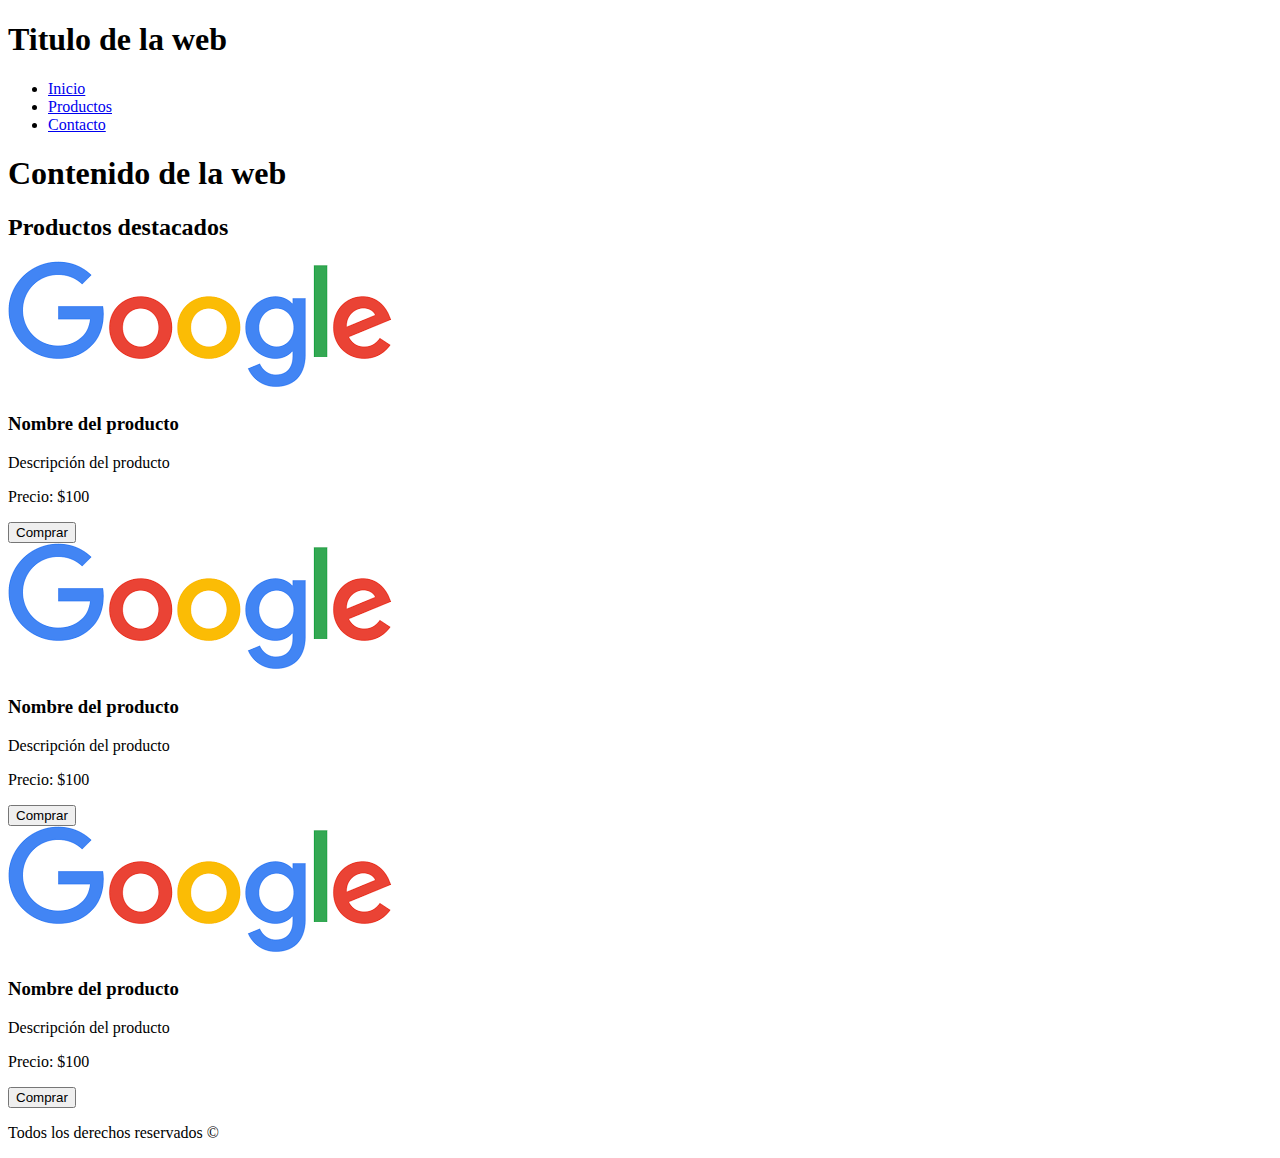
==== index.html @ ddb48188 "initial commit" ====
<!DOCTYPE html>
<html lang="es">
<head>
    <meta charset="UTF-8">
    <meta name="viewport" content="width=device-width, initial-scale=1.0">
    <title>Catalogo de Productos</title>
</head>
<body>
    <header>
        <h1>Titulo de la web</h1>
        <nav>
            <ul>
                <li><a href="#">Inicio</a></li>
                <li><a href="#">Productos</a></li>
                <li><a href="#">Contacto</a></li>
            </ul>
        </nav>
    </header>
    <h1>Contenido de la web</h1> 
    
    <main>
        <section>
            <h2>Productos destacados</h2>
            <article>
                <img src="./img/image-google.png" alt="Nombre del producto">
                <h3>Nombre del producto</h3>
                <p>Descripción del producto</p>
                <p>Precio: $100</p>
                <button>Comprar</button>
            </article>
            <article>
                <img src="./img/image-google.png" alt="Nombre del producto">
                <h3>Nombre del producto</h3>
                <p>Descripción del producto</p>
                <p>Precio: $100</p>
                <button>Comprar</button>
            </article>
            <article>
                <img src="./img/image-google.png" alt="Nombre del producto">
                <h3>Nombre del producto</h3>
                <p>Descripción del producto</p>
                <p>Precio: $100</p>
                <button>Comprar</button>
            </article>
        </section>
    </main>
    <footer>
        <p>Todos los derechos reservados &copy;</p>
    </footer>
</body>
</html>
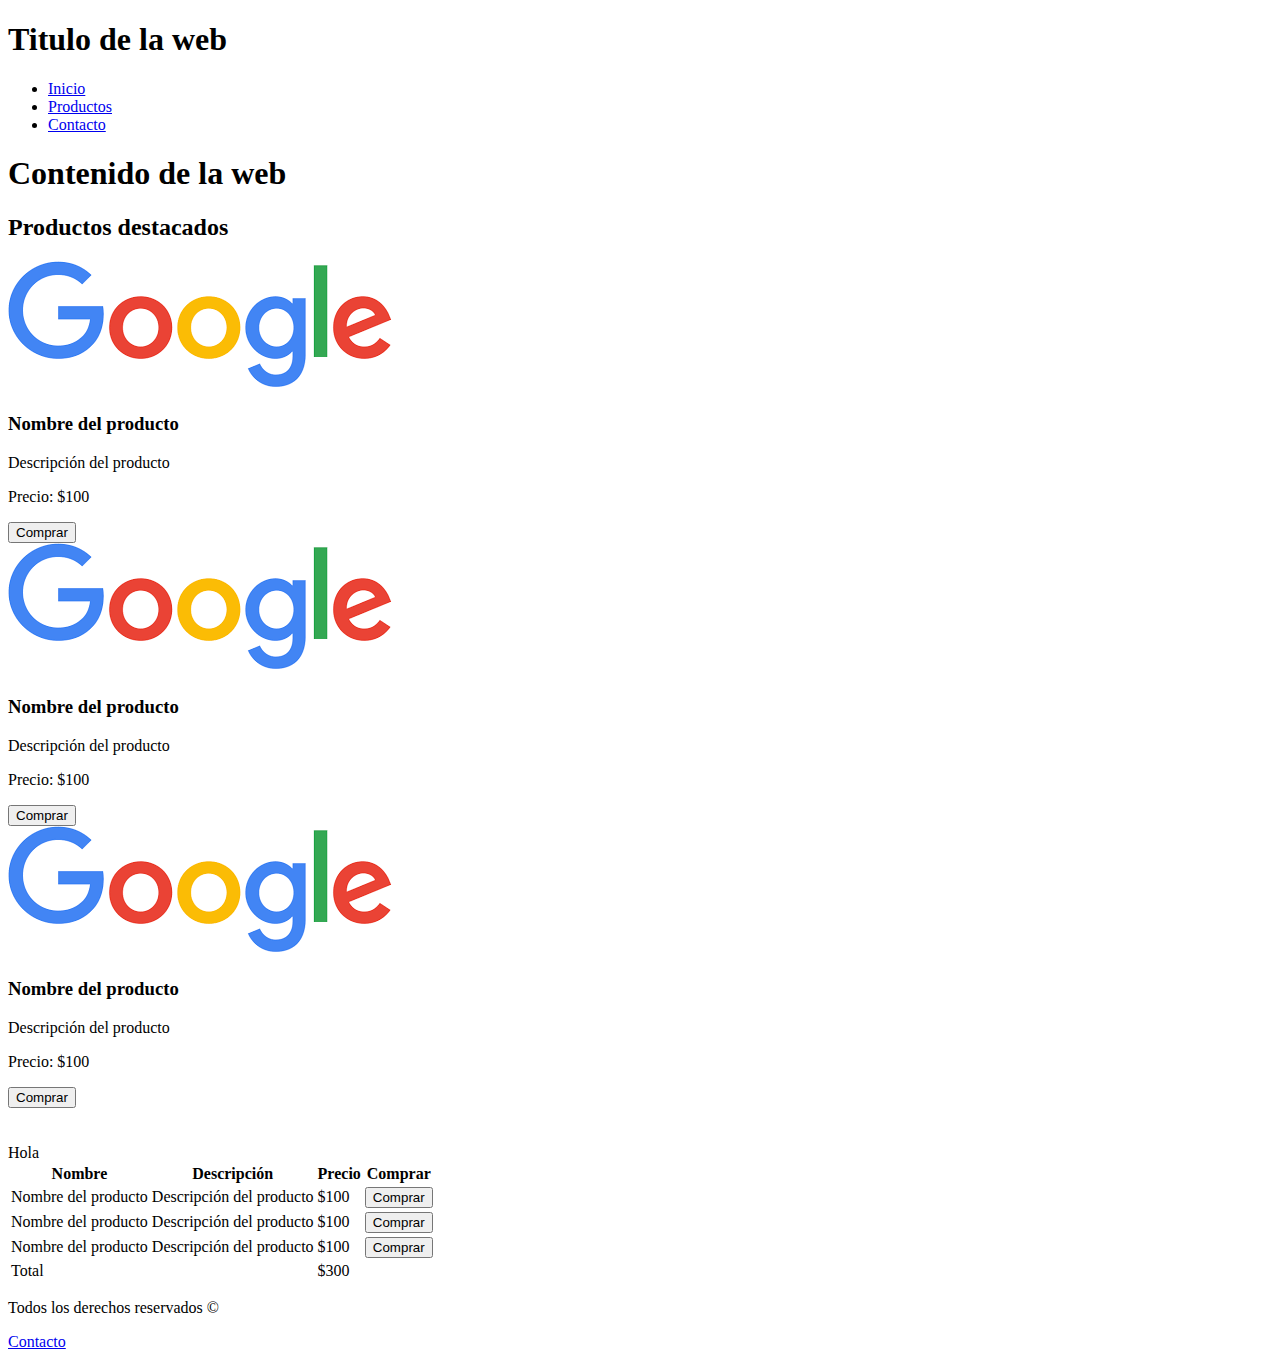
==== commit 802810d7: "Clase 2 - form & table" ====
--- a/index.html
+++ b/index.html
@@ -43,9 +43,46 @@
                 <button>Comprar</button>
             </article>
         </section>
+        <br>
+        <br>
+        <section>
+            <table>
+                    <tr>
+                        <th>Nombre</th>
+                        <th>Descripción</th>
+                        <th>Precio</th>
+                        <th>Comprar</th>
+                    </tr>
+                    <tr>
+                        <td>Nombre del producto</td>
+                        <td>Descripción del producto</td>
+                        <td>$100</td>
+                        <td><button>Comprar</button></td>
+                    </tr>
+                    <tr>
+                        <td>Nombre del producto</td>
+                        <td>Descripción del producto</td>
+                        <td>$100</td>
+                        <td><button>Comprar</button></td>
+                    </tr>
+                    <tr>
+                        <td>Nombre del producto</td>
+                        <td>Descripción del producto</td>
+                        <td>$100</td>
+                        <td><button>Comprar</button></td>
+                    </tr>
+                    <tr>
+                        <td colspan="2">Total</td>
+                        <td>$300</td>
+                        <td></td>
+                    </tr>
+                    <manuel>Hola</manuel>
+            </table>
+        </section>
     </main>
     <footer>
         <p>Todos los derechos reservados &copy;</p>
+        <a href="./contact.html">Contacto</a>
     </footer>
 </body>
 </html>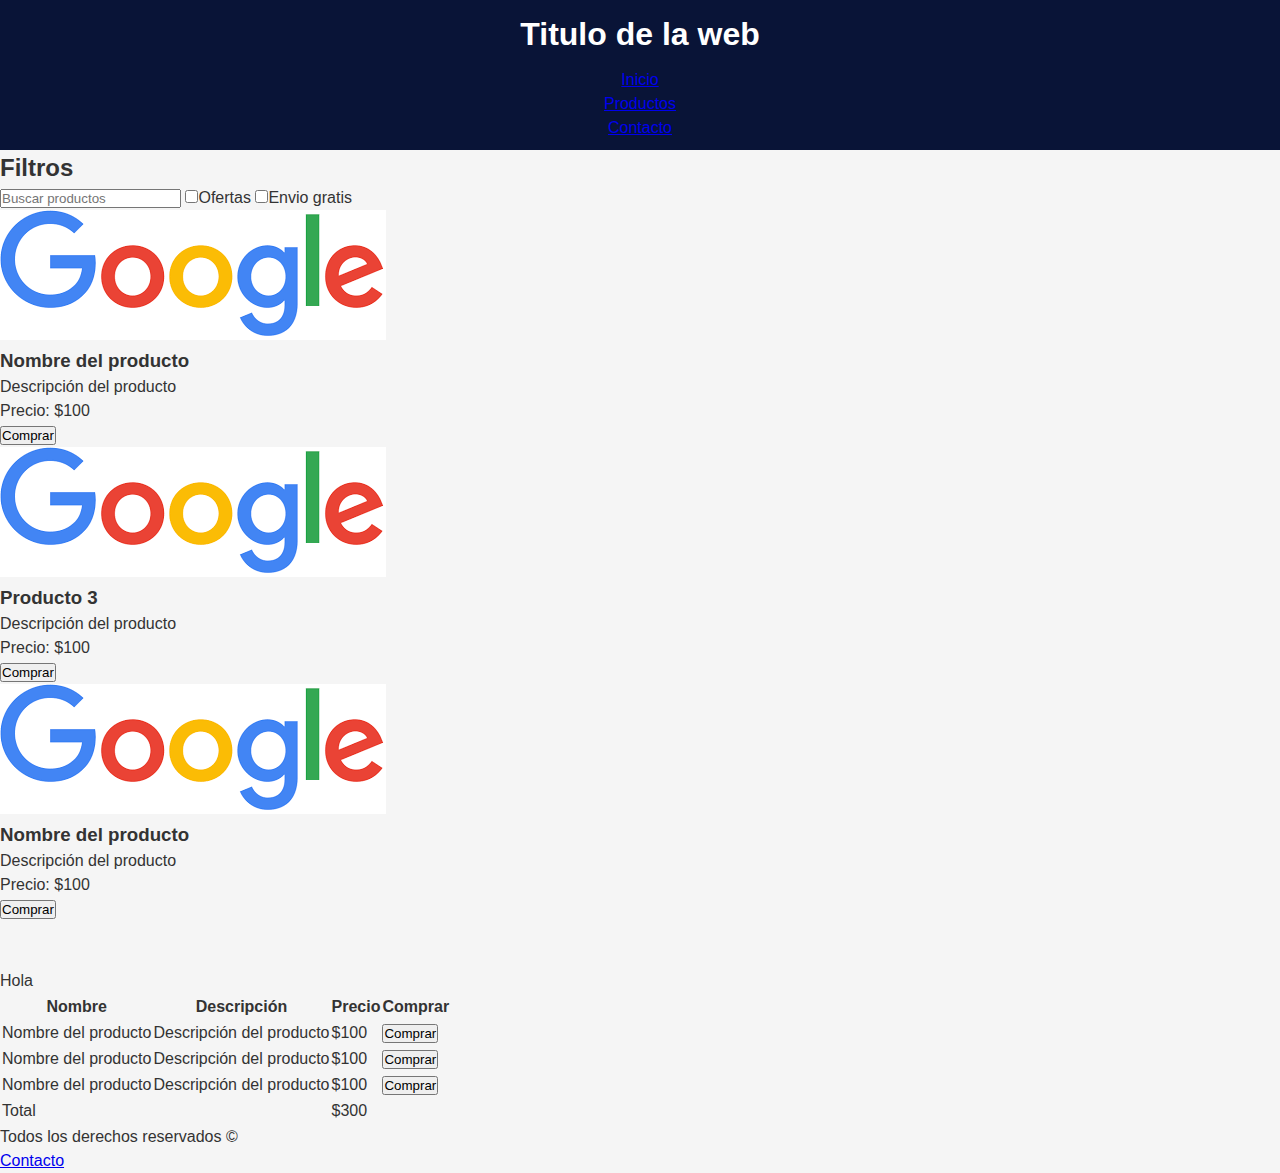
==== commit cc2868de: "Clase 3 - introduccion a CSS" ====
--- a/index.html
+++ b/index.html
@@ -4,6 +4,7 @@
     <meta charset="UTF-8">
     <meta name="viewport" content="width=device-width, initial-scale=1.0">
     <title>Catalogo de Productos</title>
+    <link rel="stylesheet" href="./styles/styles.css">
 </head>
 <body>
     <header>
@@ -16,70 +17,77 @@
             </ul>
         </nav>
     </header>
-    <h1>Contenido de la web</h1> 
+    <div class="container">
+        <aside>
+            <h2>Filtros</h2>
+            <input type="text" placeholder="Buscar productos">
+            <label><input type="checkbox">Ofertas</label>
+            <label><input type="checkbox">Envio gratis</label>
+        </aside>
+        
+        <main>
+            <section class="product-grid">
+                <article class="product-card">
+                    <img src="./img/image-google.png" alt="Nombre del producto">
+                    <h3>Nombre del producto</h3>
+                    <p>Descripción del producto</p>
+                    <p>Precio: $100</p>
+                    <button>Comprar</button>
+                </article>
+                <article class="product-card">
+                    <img src="./img/image-google.png" alt="Nombre del producto">
+                    <h3>Producto 3</h3>
+                    <p>Descripción del producto</p>
+                    <p>Precio: $100</p>
+                    <button>Comprar</button>
+                </article>
+                <article class="product-card">
+                    <img src="./img/image-google.png" alt="Nombre del producto">
+                    <h3>Nombre del producto</h3>
+                    <p>Descripción del producto</p>
+                    <p>Precio: $100</p>
+                    <button>Comprar</button>
+                </article>
+            </section>
+            <br>
+            <br>
+            <section>
+                <table>
+                        <tr>
+                            <th>Nombre</th>
+                            <th>Descripción</th>
+                            <th>Precio</th>
+                            <th>Comprar</th>
+                        </tr>
+                        <tr>
+                            <td>Nombre del producto</td>
+                            <td>Descripción del producto</td>
+                            <td>$100</td>
+                            <td><button>Comprar</button></td>
+                        </tr>
+                        <tr>
+                            <td>Nombre del producto</td>
+                            <td>Descripción del producto</td>
+                            <td>$100</td>
+                            <td><button>Comprar</button></td>
+                        </tr>
+                        <tr>
+                            <td>Nombre del producto</td>
+                            <td>Descripción del producto</td>
+                            <td>$100</td>
+                            <td><button>Comprar</button></td>
+                        </tr>
+                        <tr>
+                            <td colspan="2">Total</td>
+                            <td>$300</td>
+                            <td></td>
+                        </tr>
+                        <manuel>Hola</manuel>
+                </table>
+            </section>
+        </main>
+    </div>
     
-    <main>
-        <section>
-            <h2>Productos destacados</h2>
-            <article>
-                <img src="./img/image-google.png" alt="Nombre del producto">
-                <h3>Nombre del producto</h3>
-                <p>Descripción del producto</p>
-                <p>Precio: $100</p>
-                <button>Comprar</button>
-            </article>
-            <article>
-                <img src="./img/image-google.png" alt="Nombre del producto">
-                <h3>Nombre del producto</h3>
-                <p>Descripción del producto</p>
-                <p>Precio: $100</p>
-                <button>Comprar</button>
-            </article>
-            <article>
-                <img src="./img/image-google.png" alt="Nombre del producto">
-                <h3>Nombre del producto</h3>
-                <p>Descripción del producto</p>
-                <p>Precio: $100</p>
-                <button>Comprar</button>
-            </article>
-        </section>
-        <br>
-        <br>
-        <section>
-            <table>
-                    <tr>
-                        <th>Nombre</th>
-                        <th>Descripción</th>
-                        <th>Precio</th>
-                        <th>Comprar</th>
-                    </tr>
-                    <tr>
-                        <td>Nombre del producto</td>
-                        <td>Descripción del producto</td>
-                        <td>$100</td>
-                        <td><button>Comprar</button></td>
-                    </tr>
-                    <tr>
-                        <td>Nombre del producto</td>
-                        <td>Descripción del producto</td>
-                        <td>$100</td>
-                        <td><button>Comprar</button></td>
-                    </tr>
-                    <tr>
-                        <td>Nombre del producto</td>
-                        <td>Descripción del producto</td>
-                        <td>$100</td>
-                        <td><button>Comprar</button></td>
-                    </tr>
-                    <tr>
-                        <td colspan="2">Total</td>
-                        <td>$300</td>
-                        <td></td>
-                    </tr>
-                    <manuel>Hola</manuel>
-            </table>
-        </section>
-    </main>
     <footer>
         <p>Todos los derechos reservados &copy;</p>
         <a href="./contact.html">Contacto</a>
--- a/styles/styles.css
+++ b/styles/styles.css
@@ -0,0 +1,29 @@
+@import url(https://fonts.googleapis.com/css2?family=Roboto:wght@400;700&display=swap);
+
+* {
+    box-sizing: border-box;
+    margin: 0;
+    padding: 0;
+    font-family: 'Segoe UI', Tahoma, Geneva, Verdana, sans-serif;
+}
+
+body {
+    background-color: #f5f5f5;
+    color: #333;
+    font-size: 16px;
+    line-height: 1.5;
+}
+
+header {
+    background-color: #091437;
+    color: white;
+    padding: 10px 0;
+    text-align: center;
+}
+
+header h1 {
+    font-size: 2em;
+    margin-bottom: 10px;
+}
+
+
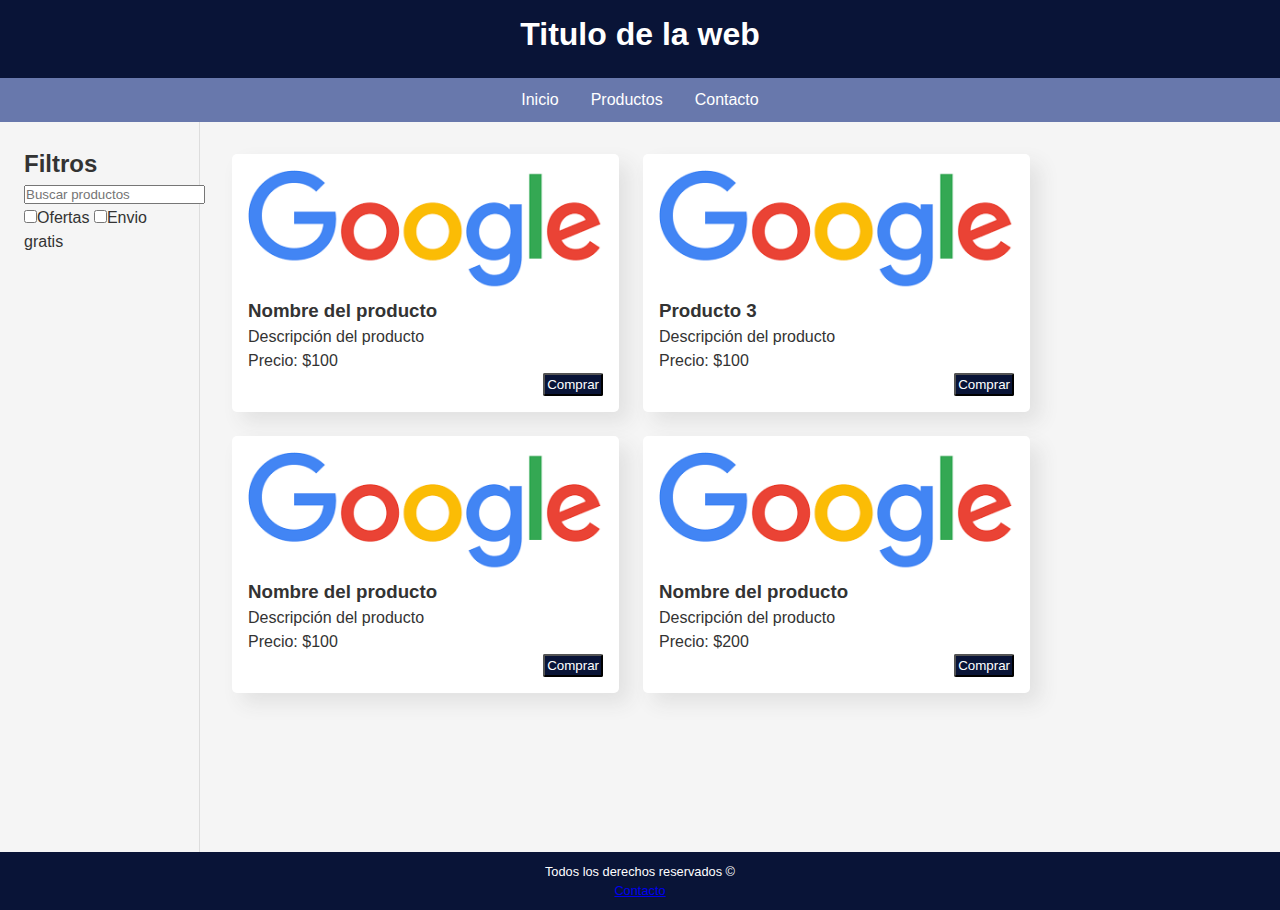
==== commit 533084ce: "Clase 4 - flex & grid" ====
--- a/index.html
+++ b/index.html
@@ -9,25 +9,30 @@
 <body>
     <header>
         <h1>Titulo de la web</h1>
-        <nav>
-            <ul>
-                <li><a href="#">Inicio</a></li>
-                <li><a href="#">Productos</a></li>
-                <li><a href="#">Contacto</a></li>
-            </ul>
-        </nav>
+        
     </header>
+    <nav>
+        <ul>
+            <li><a href="#">Inicio</a></li>
+            <li><a href="#">Productos</a></li>
+            <li><a href="#">Contacto</a></li>
+        </ul>
+    </nav>
     <div class="container">
         <aside>
             <h2>Filtros</h2>
-            <input type="text" placeholder="Buscar productos">
-            <label><input type="checkbox">Ofertas</label>
-            <label><input type="checkbox">Envio gratis</label>
+            <div class="search-filter">
+                <input type="text" placeholder="Buscar productos">
+            </div>
+            <div>
+                <label><input type="checkbox">Ofertas</label>
+                <label><input type="checkbox">Envio gratis</label>
+            </div>
         </aside>
         
         <main>
             <section class="product-grid">
-                <article class="product-card">
+                <article id="card-1" class="product-card">
                     <img src="./img/image-google.png" alt="Nombre del producto">
                     <h3>Nombre del producto</h3>
                     <p>Descripción del producto</p>
@@ -48,42 +53,13 @@
                     <p>Precio: $100</p>
                     <button>Comprar</button>
                 </article>
-            </section>
-            <br>
-            <br>
-            <section>
-                <table>
-                        <tr>
-                            <th>Nombre</th>
-                            <th>Descripción</th>
-                            <th>Precio</th>
-                            <th>Comprar</th>
-                        </tr>
-                        <tr>
-                            <td>Nombre del producto</td>
-                            <td>Descripción del producto</td>
-                            <td>$100</td>
-                            <td><button>Comprar</button></td>
-                        </tr>
-                        <tr>
-                            <td>Nombre del producto</td>
-                            <td>Descripción del producto</td>
-                            <td>$100</td>
-                            <td><button>Comprar</button></td>
-                        </tr>
-                        <tr>
-                            <td>Nombre del producto</td>
-                            <td>Descripción del producto</td>
-                            <td>$100</td>
-                            <td><button>Comprar</button></td>
-                        </tr>
-                        <tr>
-                            <td colspan="2">Total</td>
-                            <td>$300</td>
-                            <td></td>
-                        </tr>
-                        <manuel>Hola</manuel>
-                </table>
+                <article class="product-card">
+                    <img src="./img/image-google.png" alt="Nombre del producto">
+                    <h3>Nombre del producto</h3>
+                    <p>Descripción del producto</p>
+                    <p>Precio: $200</p>
+                    <button>Comprar</button>
+                </article>
             </section>
         </main>
     </div>
--- a/styles/styles.css
+++ b/styles/styles.css
@@ -27,3 +27,67 @@
 }
 
 
+nav{
+    background-color: #6878ac;
+    padding: 10px;
+    ul{
+        display: flex;
+        flex-direction: row;
+        gap: 2rem;
+        justify-content: center;
+        list-style: none;
+        a{
+            color: white;
+            text-decoration: none;
+        }
+    }
+}
+
+.container {
+    display: flex;
+    min-height: calc(100vh - 170px);
+}
+
+aside {
+    width: 200px;
+    padding: 1.5rem;
+    border-right: 1px solid #ddd;
+}
+
+main {
+    padding: 2rem;
+}
+
+.product-grid {
+    display:grid;
+    grid-template-columns: repeat(2,45%);
+    gap: 1.5rem;
+}
+
+.product-card {
+    background-color: #fff;
+    padding: 1rem;
+    border-radius: 5px;
+    box-shadow: 10px 10px 20px rgba(62, 62, 62, 0.1);
+    img {
+        width: 100%;
+    }
+    button{
+        float:right;
+        background-color: #091437;
+        color: white;
+        padding: 2px;
+        border-radius: 2px;
+    }
+    button:hover{
+        background-color: #6878ac;
+    }
+}
+
+footer {
+    background-color: #091437;
+    color: #fff;
+    text-align: center;
+    font-size: 0.8rem;
+    padding:10px;
+}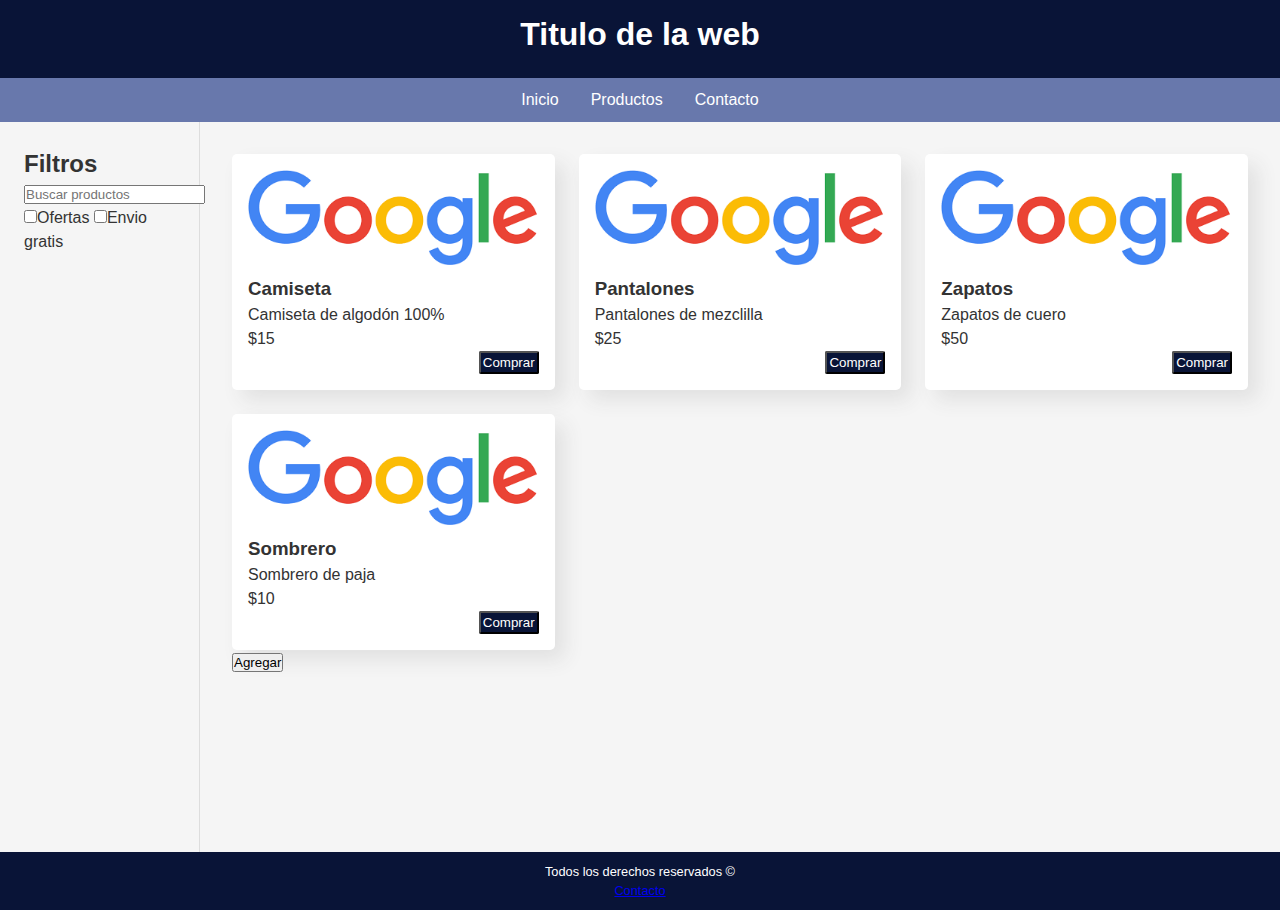
==== commit 6cd420e0: "Clase 5 - javascript & DOM" ====
--- a/index.html
+++ b/index.html
@@ -32,35 +32,9 @@
         
         <main>
             <section class="product-grid">
-                <article id="card-1" class="product-card">
-                    <img src="./img/image-google.png" alt="Nombre del producto">
-                    <h3>Nombre del producto</h3>
-                    <p>Descripción del producto</p>
-                    <p>Precio: $100</p>
-                    <button>Comprar</button>
-                </article>
-                <article class="product-card">
-                    <img src="./img/image-google.png" alt="Nombre del producto">
-                    <h3>Producto 3</h3>
-                    <p>Descripción del producto</p>
-                    <p>Precio: $100</p>
-                    <button>Comprar</button>
-                </article>
-                <article class="product-card">
-                    <img src="./img/image-google.png" alt="Nombre del producto">
-                    <h3>Nombre del producto</h3>
-                    <p>Descripción del producto</p>
-                    <p>Precio: $100</p>
-                    <button>Comprar</button>
-                </article>
-                <article class="product-card">
-                    <img src="./img/image-google.png" alt="Nombre del producto">
-                    <h3>Nombre del producto</h3>
-                    <p>Descripción del producto</p>
-                    <p>Precio: $200</p>
-                    <button>Comprar</button>
-                </article>
+                <!-- aqui se cargan dinamicamente los productos -->
             </section>
+            <button id="btn-add-products">Agregar</button>
         </main>
     </div>
     
@@ -69,4 +43,5 @@
         <a href="./contact.html">Contacto</a>
     </footer>
 </body>
+<script src="./scripts/app.js"></script>
 </html>--- a/styles/styles.css
+++ b/styles/styles.css
@@ -56,11 +56,12 @@
 
 main {
     padding: 2rem;
+    flex-grow: 1;
 }
 
 .product-grid {
     display:grid;
-    grid-template-columns: repeat(2,45%);
+    grid-template-columns: repeat(auto-fit,minmax(250px,1fr));
     gap: 1.5rem;
 }
 
@@ -69,9 +70,11 @@
     padding: 1rem;
     border-radius: 5px;
     box-shadow: 10px 10px 20px rgba(62, 62, 62, 0.1);
+    
     img {
         width: 100%;
     }
+
     button{
         float:right;
         background-color: #091437;
@@ -90,4 +93,20 @@
     text-align: center;
     font-size: 0.8rem;
     padding:10px;
+}
+
+@media (max-width: 468px) {
+    .container {
+        flex-direction: column;
+    }
+    aside {
+        width: 100%;
+        border-right: none;
+        border-bottom: 1px solid #ccc;
+        display: flex;
+        flex-wrap: wrap;
+        align-items: center;
+        justify-content: space-between;
+        gap: 1rem;
+      }
 }